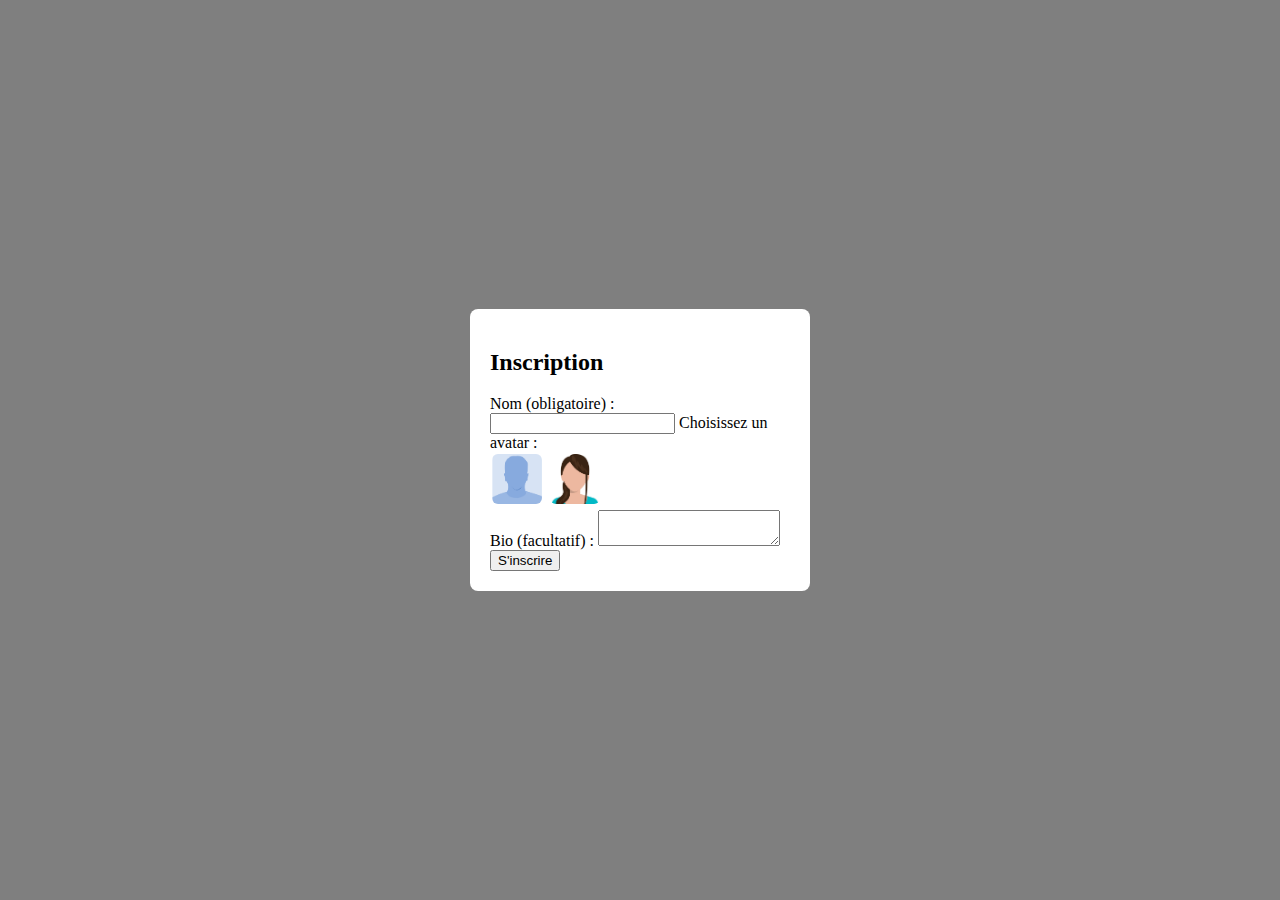
==== index.html @ 359600e4 "Implement simulated authentication with user signup modal and avatar selection" ====
<!DOCTYPE html>
<html lang="fr">
<head>
    <meta charset="UTF-8">
    <meta name="viewport" content="width=device-width, initial-scale=1.0">
    <title>Accueil</title>
    <link rel="stylesheet" href="src/css/main.css">
</head>
<body>
    <div id="signup-modal" class="modal hidden">
        <div class="modal-content">
            <h2>Inscription</h2>
            <form id="signup-form">
                <label for="name">Nom (obligatoire) :</label>
                <input type="text" id="name" name="name" required>

                <label>Choisissez un avatar :</label>
                <div id="avatar-selection">
                    <img src="assets/images/avatars/avatar-man.webp" width="50" height="50" class="avatar-option" data-avatar="avatar-man.png">
                    <img src="assets/images/avatars/avatar-woman.webp" width="50" height="50" class="avatar-option" data-avatar="avatar-woman.png">
                </div>
                
                <label for="bio">Bio (facultatif) :</label>
                <textarea id="bio" name="bio"></textarea>

                <button type="submit">S'inscrire</button>
            </form>
        </div>
    </div>

    <script src="src/js/index.js" type="module"></script>
</body>
</html>
---- src/css/main.css ----
.modal {
    position: fixed;
    top: 0;
    left: 0;
    width: 100%;
    height: 100%;
    background: rgba(0, 0, 0, 0.5);
    display: flex;
    justify-content: center;
    align-items: center;
    z-index: 1000;
}

.modal-content {
    background: #fff;
    padding: 20px;
    border-radius: 8px;
    width: 300px;
}

.hidden {
    display: none;
}
.avatar-option {
    cursor: pointer;
    border: 2px solid transparent; /* Par défaut, pas de bordure visible */
    border-radius: 8px;
}

.avatar-option.selected {
    border-color: #4CAF50; /* Couleur de la bordure lorsqu'un avatar est sélectionné */
    box-shadow: 0 0 8px rgba(76, 175, 80, 0.6); /* Ombre pour plus de visibilité */
}
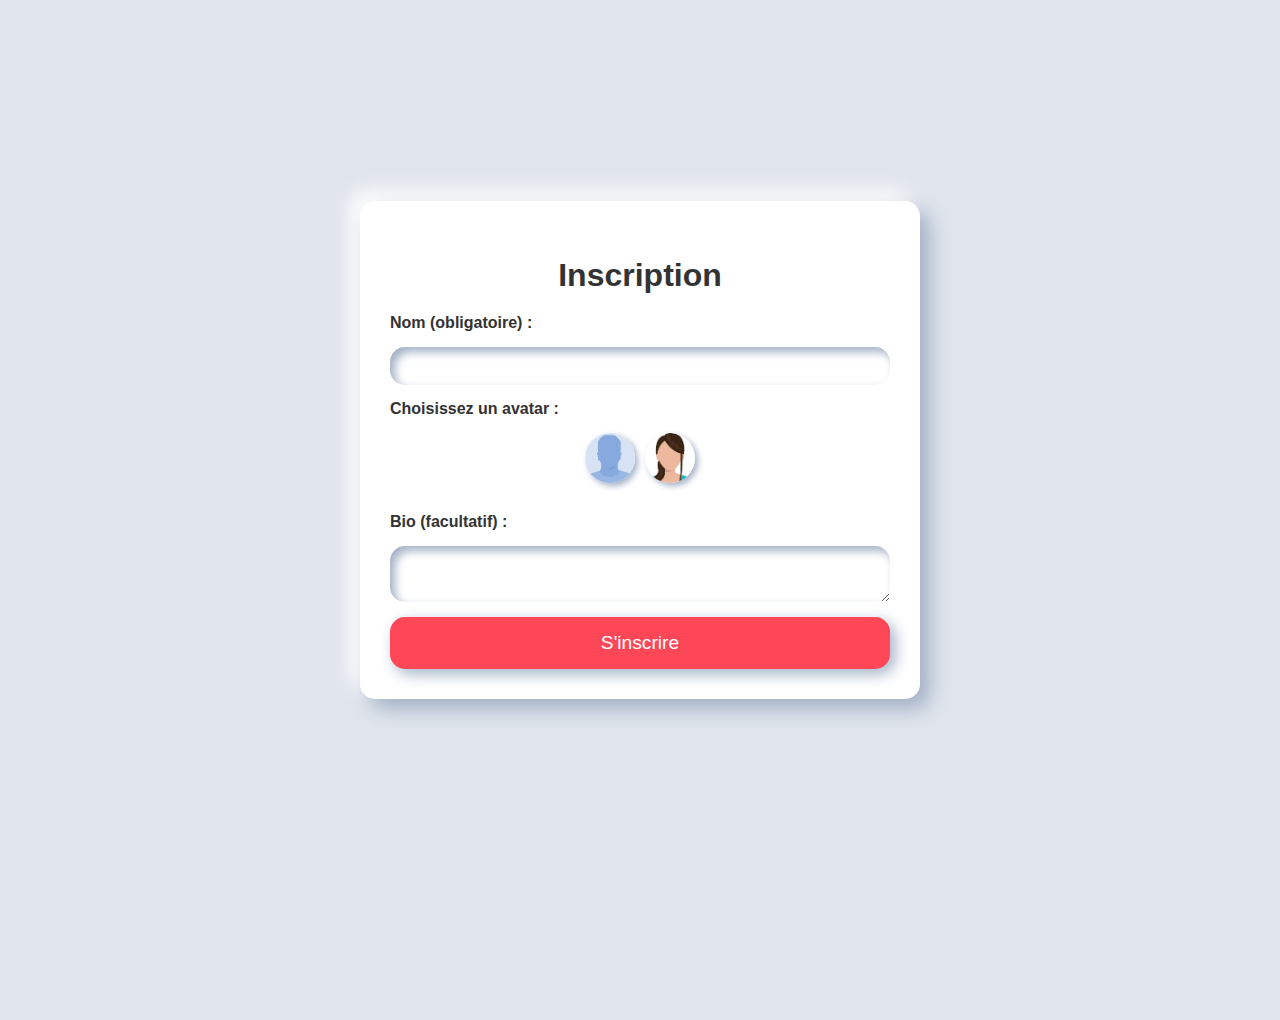
==== commit df1df33d: "Add Neumorphism style for different pages" ====
--- a/index.html
+++ b/index.html
@@ -1,33 +1,47 @@
 <!DOCTYPE html>
 <html lang="fr">
-<head>
-    <meta charset="UTF-8">
-    <meta name="viewport" content="width=device-width, initial-scale=1.0">
+  <head>
+    <meta charset="UTF-8" />
+    <meta name="viewport" content="width=device-width, initial-scale=1.0" />
     <title>Accueil</title>
-    <link rel="stylesheet" href="src/css/main.css">
-</head>
-<body>
-    <div id="signup-modal" class="modal hidden">
+    <link rel="stylesheet" href="src/css/main.css" />
+  </head>
+  <body>
+    <main class="modal-container">
+      <div id="signup-modal" class="modal hidden">
         <div class="modal-content">
-            <h2>Inscription</h2>
-            <form id="signup-form">
-                <label for="name">Nom (obligatoire) :</label>
-                <input type="text" id="name" name="name" required>
+          <h2>Inscription</h2>
+          <form id="signup-form">
+            <label for="name">Nom (obligatoire) :</label>
+            <input type="text" id="name" name="name" required />
 
-                <label>Choisissez un avatar :</label>
-                <div id="avatar-selection">
-                    <img src="assets/images/avatars/avatar-man.webp" width="50" height="50" class="avatar-option" data-avatar="avatar-man.png">
-                    <img src="assets/images/avatars/avatar-woman.webp" width="50" height="50" class="avatar-option" data-avatar="avatar-woman.png">
-                </div>
-                
-                <label for="bio">Bio (facultatif) :</label>
-                <textarea id="bio" name="bio"></textarea>
+            <label>Choisissez un avatar :</label>
+            <div id="avatar-selection">
+              <img
+                src="assets/images/profiles/avatar-man.webp"
+                width="50"
+                height="50"
+                class="avatar-option"
+                data-avatar="avatar-man.webp"
+              />
+              <img
+                src="assets/images/profiles/avatar-woman.webp"
+                width="50"
+                height="50"
+                class="avatar-option"
+                data-avatar="avatar-woman.webp"
+              />
+            </div>
 
-                <button type="submit">S'inscrire</button>
-            </form>
+            <label for="bio">Bio (facultatif) :</label>
+            <textarea id="bio" name="bio"></textarea>
+
+            <button type="submit">S'inscrire</button>
+          </form>
         </div>
-    </div>
+      </div>
+    </main>
 
     <script src="src/js/index.js" type="module"></script>
-</body>
+  </body>
 </html>
--- a/src/css/main.css
+++ b/src/css/main.css
@@ -1,34 +1,128 @@
+@import url("./variables.css");
+@import url("./global.css");
+@import url("./components/tab-bar.css");
+
+.modal-container {
+  padding: 20px;
+  display: flex;
+  align-items: center;
+  justify-content: center;
+  height: 100vh;
+}
+
 .modal {
-    position: fixed;
-    top: 0;
-    left: 0;
-    width: 100%;
-    height: 100%;
-    background: rgba(0, 0, 0, 0.5);
-    display: flex;
-    justify-content: center;
-    align-items: center;
-    z-index: 1000;
+  position: fixed;
+  top: 0;
+  left: 0;
+  width: 100%;
+  height: 100%;
+  background: var(--background);
+  display: flex;
+  align-items: center;
+  justify-content: center;
+  z-index: 1000;
+}
+
+.hidden {
+  display: none;
 }
 
 .modal-content {
-    background: #fff;
-    padding: 20px;
-    border-radius: 8px;
-    width: 300px;
+  background: var(--card-background);
+  border-radius: var(--border-radius);
+  padding: 30px;
+  max-width: 500px;
+  width: 90%;
+  box-shadow: 10px 10px 20px var(--shadow-dark), -10px -10px 20px var(--shadow-light);
+  text-align: center;
 }
 
-.hidden {
-    display: none;
+.modal-content h2 {
+  font-size: 2rem;
+  color: var(--text-color);
+  margin-bottom: 20px;
 }
+
+#signup-form {
+  display: flex;
+  flex-direction: column;
+  gap: 15px;
+}
+
+label {
+  font-size: 1rem;
+  font-weight: bold;
+  color: var(--text-color);
+  text-align: left;
+}
+
+input[type="text"],
+textarea {
+  padding: 10px;
+  border: none;
+  border-radius: var(--border-radius);
+  background: var(--card-background);
+  box-shadow: inset 5px 5px 10px var(--shadow-dark), inset -5px -5px 10px var(--shadow-light);
+  outline: none;
+  font-size: 1rem;
+  transition: box-shadow 0.3s ease;
+}
+
+input[type="text"]:focus,
+textarea:focus {
+  box-shadow: inset 3px 3px 6px var(--shadow-dark), inset -3px -3px 6px var(--shadow-light);
+}
+
+#avatar-selection {
+  display: flex;
+  gap: 10px;
+  justify-content: center;
+  margin-bottom: 15px;
+}
+
 .avatar-option {
-    cursor: pointer;
-    border: 2px solid transparent; /* Par défaut, pas de bordure visible */
-    border-radius: 8px;
+  border-radius: 50%;
+  cursor: pointer;
+  transition: transform 0.3s ease, box-shadow 0.3s ease;
+  box-shadow: 3px 3px 6px var(--shadow-dark), -3px -3px 6px var(--shadow-light);
+}
+
+.avatar-option:hover {
+  transform: scale(1.1);
+  box-shadow: 5px 5px 10px var(--shadow-dark), -5px -5px 10px var(--shadow-light);
 }
 
 .avatar-option.selected {
-    border-color: #4CAF50; /* Couleur de la bordure lorsqu'un avatar est sélectionné */
-    box-shadow: 0 0 8px rgba(76, 175, 80, 0.6); /* Ombre pour plus de visibilité */
+  transform: scale(1.2);
+  box-shadow: inset 5px 5px 10px var(--shadow-dark), inset -5px -5px 10px var(--shadow-light);
 }
 
+button[type="submit"] {
+  padding: 15px;
+  border: none;
+  border-radius: var(--border-radius);
+  background: var(--primary-color);
+  color: #fff;
+  font-size: 1.2rem;
+  cursor: pointer;
+  transition: background 0.3s ease, box-shadow 0.3s ease;
+  box-shadow: 5px 5px 15px var(--shadow-dark), -5px -5px 15px var(--shadow-light);
+}
+
+button[type="submit"]:hover {
+  background: #ff6b6b;
+}
+
+@media screen and (max-width: 480px) {
+  .modal-content {
+    padding: 20px;
+  }
+
+  #signup-form {
+    gap: 10px;
+  }
+
+  button[type="submit"] {
+    font-size: 1rem;
+  }
+}
